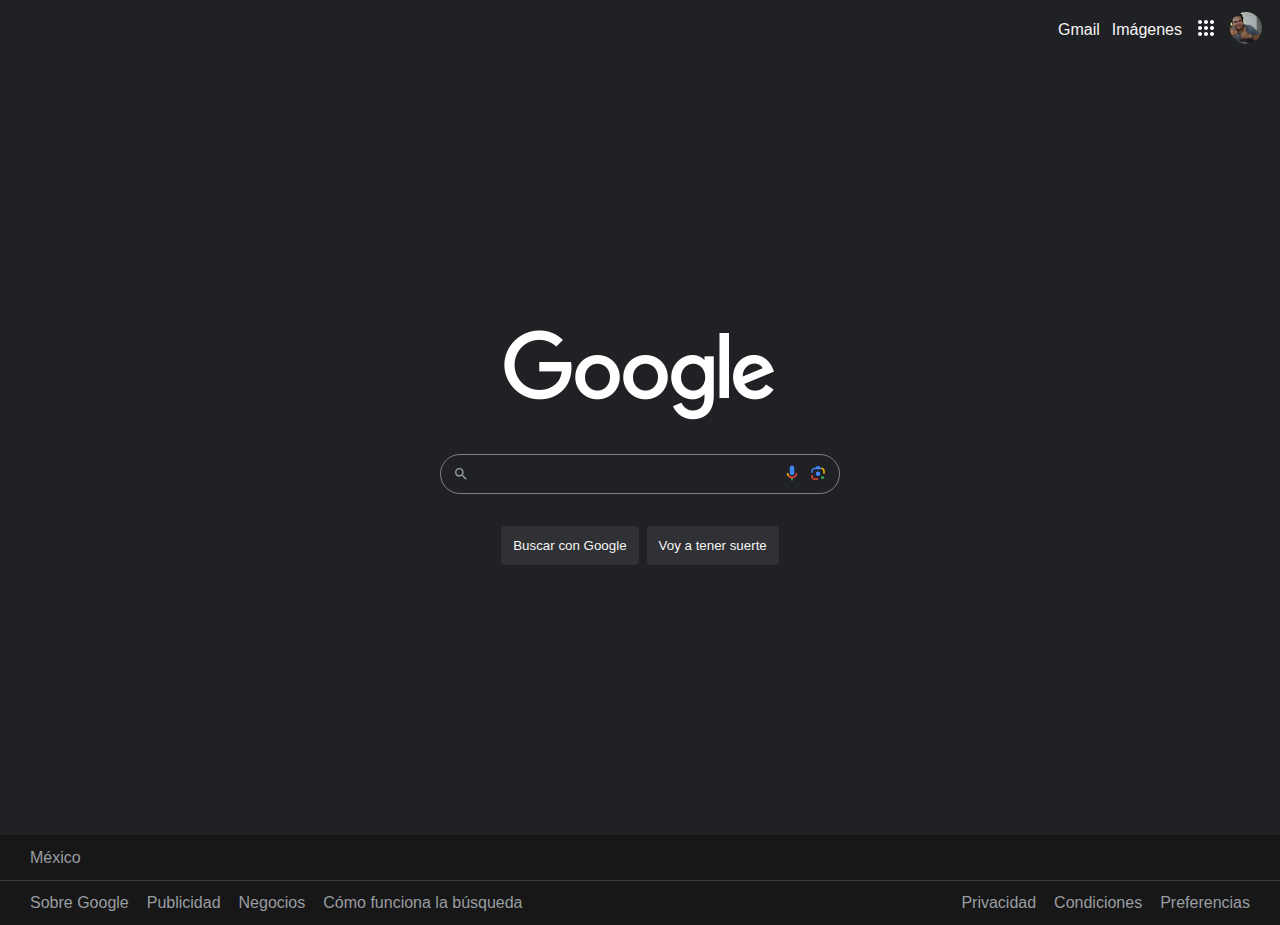
==== Google clone/index.html @ ffd70ba1 "Examen clon de Google" ====
<!DOCTYPE html>
<html lang="en">
<head>
    <meta charset="UTF-8">
    <meta name="viewport" content="width=device-width, initial-scale=1.0">
    <link rel="stylesheet" href="style.css">
    <title>Clon de Google</title>
</head>
<body>
    <header>
        <div class="options">
            <a href="#">Gmail</a>
            <a href="#">Imágenes</a>
            <a href="#"><span class="dots-logo"></span></a>
            <a href="#"><img src="assets/user.png" alt=""></a>
        </div>
    </header>
    <main>
        <div class="container">
            <figure>
                <img src="assets/google-logo.png" alt="">
                  </figure>
                <div class="searcher">
                    <span class="search-logo"></span>
                  <input type="text">
                  <button><span class="micro-logo"></span></button>
                  <button><span class="camera-logo"></span></button>
                </div>
                <div class="searcher-buttons">
                  <button>Buscar con Google</button>
                  <button>Voy a tener suerte</button>
    </main>
    <footer>
        <section><span>México</span></section>
        <section class="more-info">
            <div>
                <a href="">Sobre Google</a>
                <a href="">Publicidad</a>
                <a href="">Negocios</a>
                <a href="">Cómo funciona la búsqueda</a>
            </div>
            <div>
                <a href="">Privacidad</a>
                <a href="">Condiciones</a>
                <a href="">Preferencias</a>
            </div>
        </section>
    </footer>
</body>
</html>
---- Google clone/style.css ----
* {
    margin: 0;
    padding:0;
    box-sizing: border-box;
    font-family: Arial, sans-serif;
}

body {
    background-color: #202124;
    height: 100vh;
}

header {
    display: flex;
    justify-content: end;
    height: 60px;
    /*background-color: teal;*/
    padding: 0 18px;
}

header .options {
    display: flex;
    align-items: center;
    gap: 12px;
    /*background-color: indigo;*/
}

header .options a {
    text-decoration: none;
    color: whitesmoke;
}

header .options a img{
    border-radius: 50%;
    height: 32px;
    width: 32px;
}


.dots-logo {
    display: inline-block;
    background-image: url(assets/dots-logo.svg);
    background-repeat: no-repeat;
    height: 24px;
    width: 24px;
    background-position: center;
}

.search-logo {
    display: inline-block;
    height: 20px;
    width: 20px;
    background-image: url(assets/search-logo.svg);
    background-repeat: no-repeat;
    background-position: center;
}

.micro-logo {
    display: inline-block;
    height: 18px;
    width: 18px;
    background-image: url(assets/micro-logo.svg);
    background-repeat: no-repeat;
    background-position: center;
}

.camera-logo {
    display: inline-block;
    height: 18px;
    width: 18px;
    background-image: url(assets/camera-logo.svg);
    background-repeat: no-repeat;
    background-position: center;
}

main {
    height: calc(100% - 60px - 65px);
    display: flex;
    justify-content: center;
    align-items: center;
    flex-direction: column;
    /*background-color: teal;*/
}

main .container {
    display: flex;
    flex-direction: column;
    align-items: center;
    gap: 32px;
    /*background-color: indigo;*/
}

main .container figure {
    max-height: 92px;
}

main .container figure img {
    height: 100%;
    width: 100%;
}

main .container .searcher button{
    background-color: transparent;
    border: none;
}

main .container .searcher {
    display: flex;
    gap: 8px;
    align-items: center;
    height: 40px;
    width: 400px;
    /*background-color: teal;*/
    padding: 8px 12px;
    border: 1px solid gray;
    border-radius: 24px;
}

main .container .searcher input {
    width: 100%;
    border: none;
    color: whitesmoke;
    background-color: transparent;
}

main .container .searcher-buttons {
    display: flex;
    gap: 8px;
}

main .container .searcher-buttons button {
    border: none;
    border-radius: 4px;
    background-color: #303134;
    padding: 12px;
    color: whitesmoke;
}

main .container p {
    font-size: small;
    color: whitesmoke;
}

footer {
    display: flex;
    flex-direction: column;
    height: 90px;
    background-color: #171717;
}

footer section {
    padding: 0 30px;
    display: flex;
    align-items: center;
    height: 50%;
    color: #999da2;
}

footer section.more-info {
    border-top: #3b3b3b solid 1px;
    display: flex;
    justify-content: space-between;
}

footer section.more-info div {
    display: flex;
    gap: 18px;
}

footer section.more-info div a {
    color: #999da2;
    text-decoration: none;
}
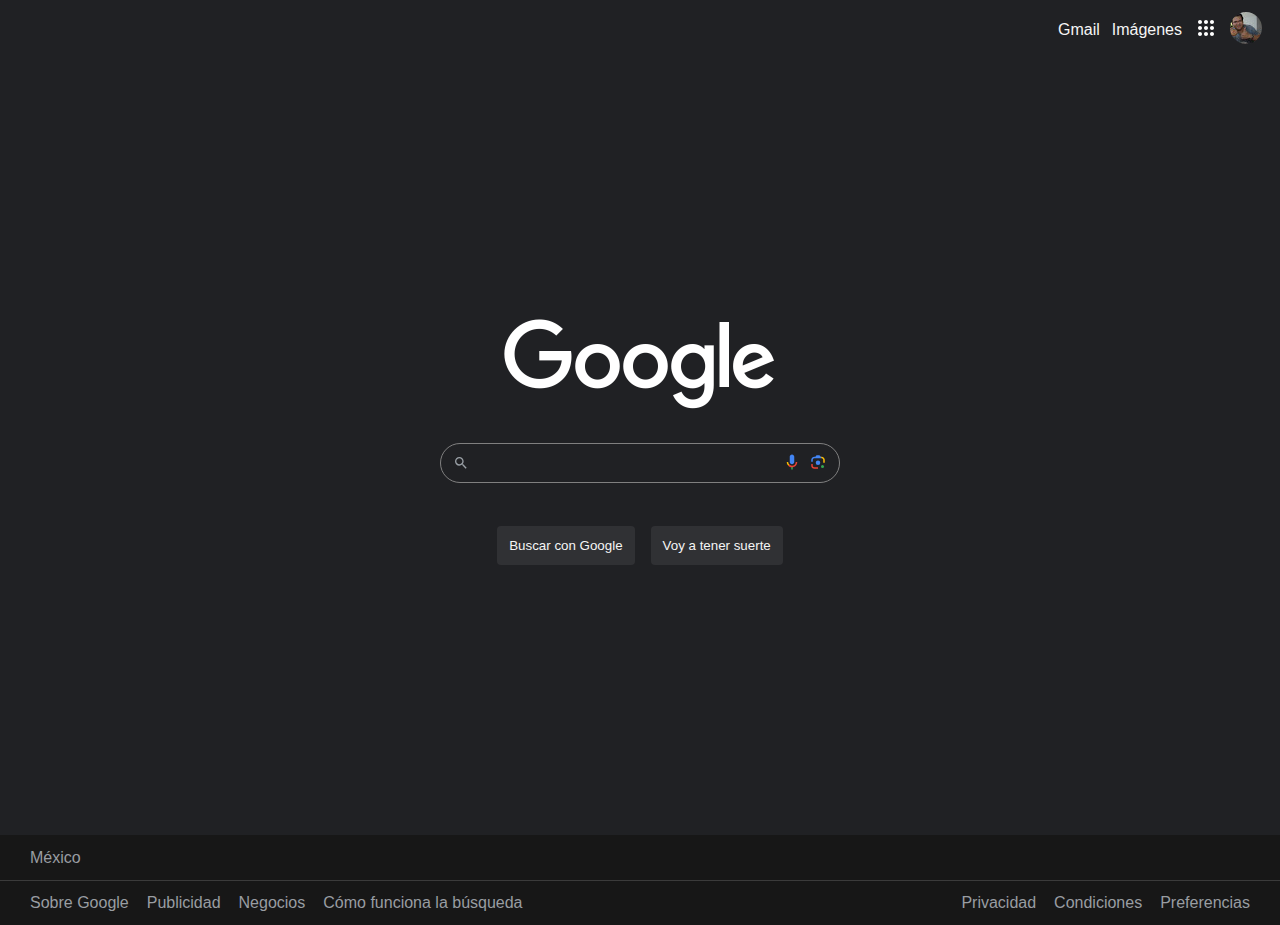
==== commit 36a137f0: "Exmamen Google clon" ====
--- a/Google clone/index.html
+++ b/Google clone/index.html
@@ -34,14 +34,14 @@
         <section><span>México</span></section>
         <section class="more-info">
             <div>
-                <a href="">Sobre Google</a>
-                <a href="">Publicidad</a>
-                <a href="">Negocios</a>
-                <a href="">Cómo funciona la búsqueda</a>
+                <a href="https://www.google.com/url?sa=t&rct=j&q=&esrc=s&source=webhp&cd=&cad=rja&uact=8&ved=0ahUKEwi8veTM-L-EAxU7l-4BHZn4DqAQkNQCCB4&url=https%3A%2F%2Fabout.google%2F%3Futm_source%3Dgoogle-MX%26utm_medium%3Dreferral%26utm_campaign%3Dhp-footer%26fg%3D1&usg=AOvVaw09qQxZE2XyQ825PN7qaVq3&opi=89978449">Sobre Google</a>
+                <a href="https://www.google.com/url?sa=t&rct=j&q=&esrc=s&source=webhp&cd=&cad=rja&uact=8&ved=0ahUKEwi8veTM-L-EAxU7l-4BHZn4DqAQkdQCCB8&url=https%3A%2F%2Fwww.google.com%2Fintl%2Fes-419_mx%2Fads%2F%3Fsubid%3Dww-ww-et-g-awa-a-g_hpafoot1_1!o2%26utm_source%3Dgoogle.com%26utm_medium%3Dreferral%26utm_campaign%3Dgoogle_hpafooter%26fg%3D1&usg=AOvVaw1QzHJE-K3jCVQm2gja38T9&opi=89978449">Publicidad</a>
+                <a href="https://www.google.com/url?sa=t&rct=j&q=&esrc=s&source=webhp&cd=&cad=rja&uact=8&ved=0ahUKEwi8veTM-L-EAxU7l-4BHZn4DqAQktQCCCA&url=https%3A%2F%2Fwww.google.com%2Fservices%2F%3Fsubid%3Dww-ww-et-g-awa-a-g_hpbfoot1_1!o2%26utm_source%3Dgoogle.com%26utm_medium%3Dreferral%26utm_campaign%3Dgoogle_hpbfooter%26fg%3D1&usg=AOvVaw2SJ4zwRVXKyZr53qG9dm4K&opi=89978449">Negocios</a>
+                <a href="https://google.com/search/howsearchworks/?fg=1">Cómo funciona la búsqueda</a>
             </div>
             <div>
-                <a href="">Privacidad</a>
-                <a href="">Condiciones</a>
+                <a href="https://www.google.com/url?sa=t&rct=j&q=&esrc=s&source=webhp&cd=&cad=rja&uact=8&ved=0ahUKEwi8veTM-L-EAxU7l-4BHZn4DqAQ8awCCCE&url=https%3A%2F%2Fpolicies.google.com%2Fprivacy%3Fhl%3Des-419%26fg%3D1&usg=AOvVaw0kHgtbRrD3oGV-KWOzk5Hz&opi=89978449">Privacidad</a>
+                <a href="https://www.google.com/url?sa=t&rct=j&q=&esrc=s&source=webhp&cd=&cad=rja&uact=8&ved=0ahUKEwi8veTM-L-EAxU7l-4BHZn4DqAQ8qwCCCI&url=https%3A%2F%2Fpolicies.google.com%2Fterms%3Fhl%3Des-419%26fg%3D1&usg=AOvVaw3Zv4AmKUS3beVzeEax8Pzp&opi=89978449">Condiciones</a>
                 <a href="">Preferencias</a>
             </div>
         </section>
--- a/Google clone/style.css
+++ b/Google clone/style.css
@@ -36,6 +36,17 @@
     width: 32px;
 }
 
+main .container .searcher-buttons button {
+    position: relative;
+    display: inline-block;
+    margin: 11px 4px;
+    padding: 0px 16px;
+    cursor: pointer;
+}
+
+button:hover {
+    border: 1px solid;
+}
 
 .dots-logo {
     display: inline-block;
@@ -53,6 +64,7 @@
     background-image: url(assets/search-logo.svg);
     background-repeat: no-repeat;
     background-position: center;
+    cursor: pointer;
 }
 
 .micro-logo {
@@ -62,6 +74,7 @@
     background-image: url(assets/micro-logo.svg);
     background-repeat: no-repeat;
     background-position: center;
+    cursor: pointer;
 }
 
 .camera-logo {
@@ -71,6 +84,7 @@
     background-image: url(assets/camera-logo.svg);
     background-repeat: no-repeat;
     background-position: center;
+    cursor: pointer;
 }
 
 main {
